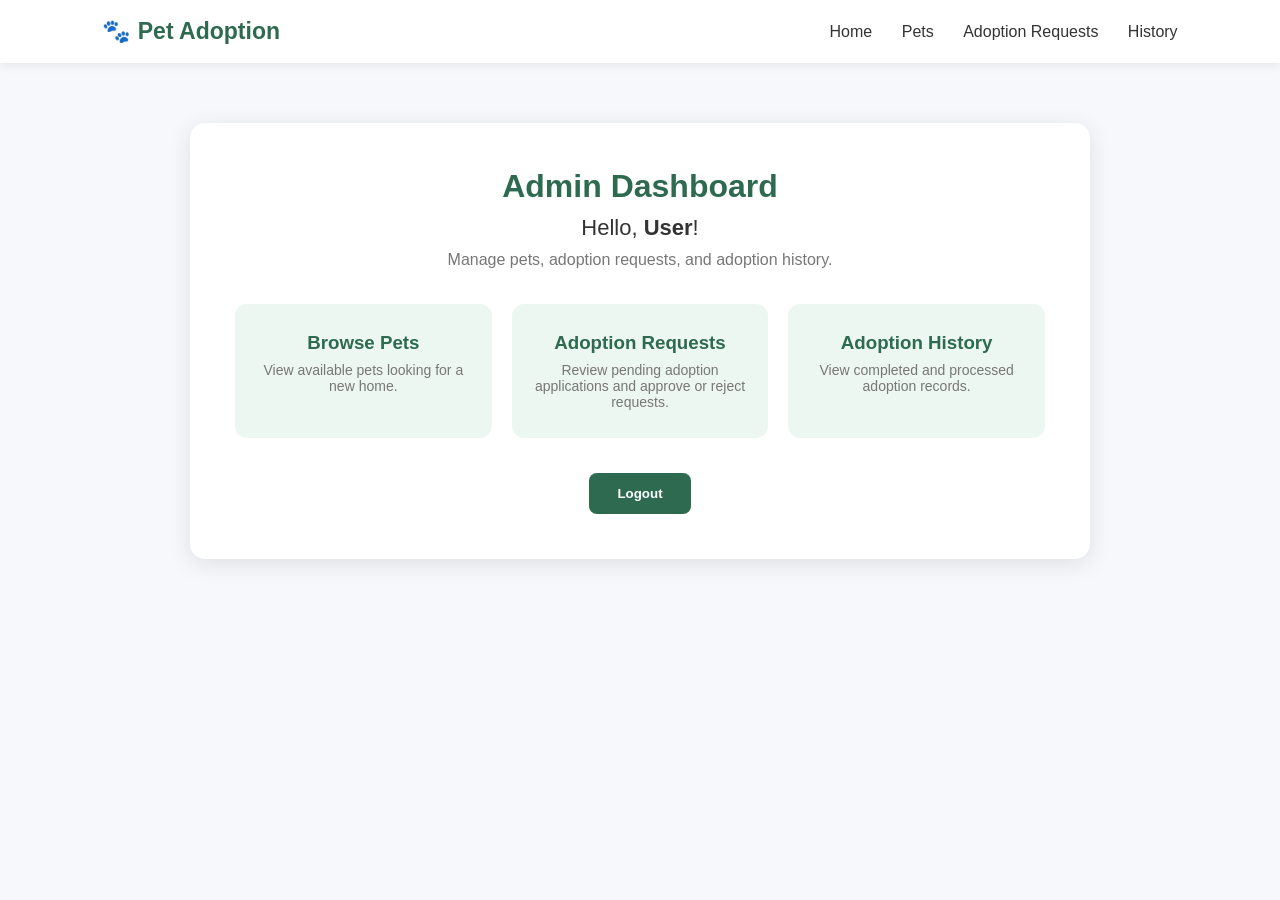
==== src/main/resources/templates/admin-home.html @ 469db72f "update the links" ====
<!DOCTYPE html>
<html lang="en"
      xmlns:th="http://www.thymeleaf.org">

<head>
    <meta charset="UTF-8">
    <title>Admin - Home</title>

    <style>
        * {
            box-sizing: border-box;
            margin: 0;
            padding: 0;
        }
        body {
            font-family: Arial, Helvetica, sans-serif;
            background: #f6f8fb;
            color: #333;
            display: flex;
            flex-direction: column;
            min-height: 100vh;
            margin: 0;
        }

        /* Navigation bar */
        .navbar {
            background: white;
            display: flex;
            justify-content: space-between;
            align-items: center;
            padding: 18px 8%;
            box-shadow: 0 2px 10px rgba(0, 0, 0, 0.08);
        }

        .logo {
            font-size: 23px;
            font-weight: bold;
            color: #2d6a4f;
        }

        .nav-links a {
            text-decoration: none;
            color: #333;
            margin-left: 25px;
            font-weight: 500;
        }

        .nav-links a:hover {
            color: #2d6a4f;
        }

        /* Home page */
        .page-container {
            display: flex;
            justify-content: center;
            padding: 60px 20px;
        }
        .home-card {
            width: 100%;
            max-width: 900px;
            background: white;
            border-radius: 15px;
            padding: 45px;
            box-shadow: 0 5px 25px rgba(0, 0, 0, 0.10);
            text-align: center;
        }

        .home-card h1 {
            color: #2d6a4f;
            margin-bottom: 10px;
        }

        .welcome-message {
            font-size: 22px;
            margin-bottom: 10px;
        }
        .subtitle {
            color: #777;
            margin-bottom: 35px;
        }

        .home-actions {
            display: grid;
            grid-template-columns: repeat(3, 1fr);
            gap: 20px;
            margin-top: 30px;
        }

        .action-card {
            background: #edf7f1;
            padding: 28px 20px;
            border-radius: 12px;
            text-decoration: none;
            color: #333;
            transition: 0.2s;
        }

        .action-card:hover {
            transform: translateY(-3px);
            box-shadow: 0 4px 15px rgba(0, 0, 0, 0.10);
        }
        .action-card h3 {
            color: #2d6a4f;
            margin-bottom: 8px;
        }

        .action-card p {
            color: #777;
            font-size: 14px;
        }

        .logout-form {
            margin-top: 35px;
        }

        .logout-button {
            background: #2d6a4f;
            color: white;
            border: none;
            padding: 13px 28px;
            border-radius: 8px;
            cursor: pointer;
            font-weight: bold;
        }

        .logout-button:hover {
            background: #22543d;
        }
        footer {
            width: 100%;
            background: white;
            text-align: center;
            padding: 20px 8%;
            color: #777;
            margin-top: auto;
            font-size: small;
        }

        @media (max-width: 650px) {
            .navbar {
                padding: 15px 20px;
            }

            .nav-links a {
                margin-left: 10px;
                font-size: 14px;
            }

            .home-card {
                padding: 25px;
            }
            .home-actions {
                grid-template-columns: 1fr;
            }
        }
    </style>
</head>

<body>

<nav class="navbar">
    <div class="logo">
        🐾 Pet Adoption
    </div>

    <div class="nav-links">
        <a th:href="@{/petAdoption/admin/}">Home</a>
        <a th:href="@{/pets}">Pets</a>
        <a th:href="@{/petAdoption/admin/adoptionRequest}">Adoption Requests</a>
        <a th:href="@{/petAdoption/admin/adoption/history}">History</a>
    </div>
</nav>

<div class="page-container">

    <div class="home-card">

        <h1>Admin Dashboard</h1>

        <p class="welcome-message">
            Hello,
            <strong th:text="${user.fullName}">User</strong>!
        </p>

        <p class="subtitle">
            Manage pets, adoption requests, and adoption history.
        </p>

        <div class="home-actions">

            <a class="action-card" th:href="@{/pets}">
                <h3>Browse Pets</h3>
                <p>View available pets looking for a new home.</p>
            </a>

            <a class="action-card"
               th:href="@{/petAdoption/admin/adoptionRequest}">
                <h3>Adoption Requests</h3>
                <p>Review pending adoption applications and approve or reject requests.</p>
            </a>

            <a class="action-card"
               th:href="@{/petAdoption/admin/adoption/history}">
                <h3>Adoption History</h3>
                <p>View completed and processed adoption records.</p>
            </a>

        </div>

        <form class="logout-form"
              th:action="@{/logout}"
              method="post">

            <button class="logout-button" type="submit">
                Logout
            </button>

        </form>

    </div>

</div>

<div th:replace="~{footer :: footer}"></div>

</body>
</html>
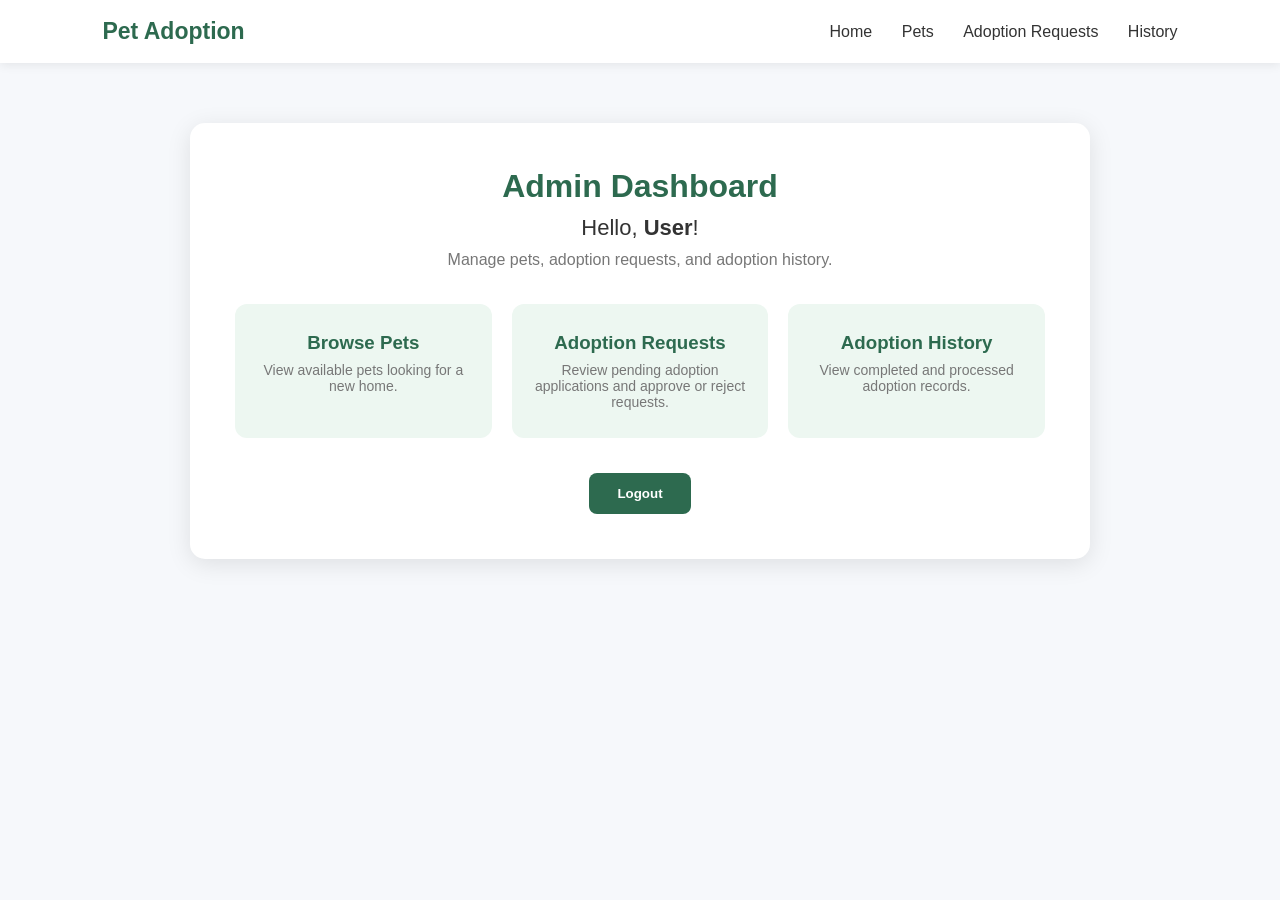
==== commit 0b92764e: "styling" ====
--- a/src/main/resources/templates/admin-home.html
+++ b/src/main/resources/templates/admin-home.html
@@ -160,7 +160,7 @@
 
 <nav class="navbar">
     <div class="logo">
-        🐾 Pet Adoption
+        Pet Adoption
     </div>
 
     <div class="nav-links">
